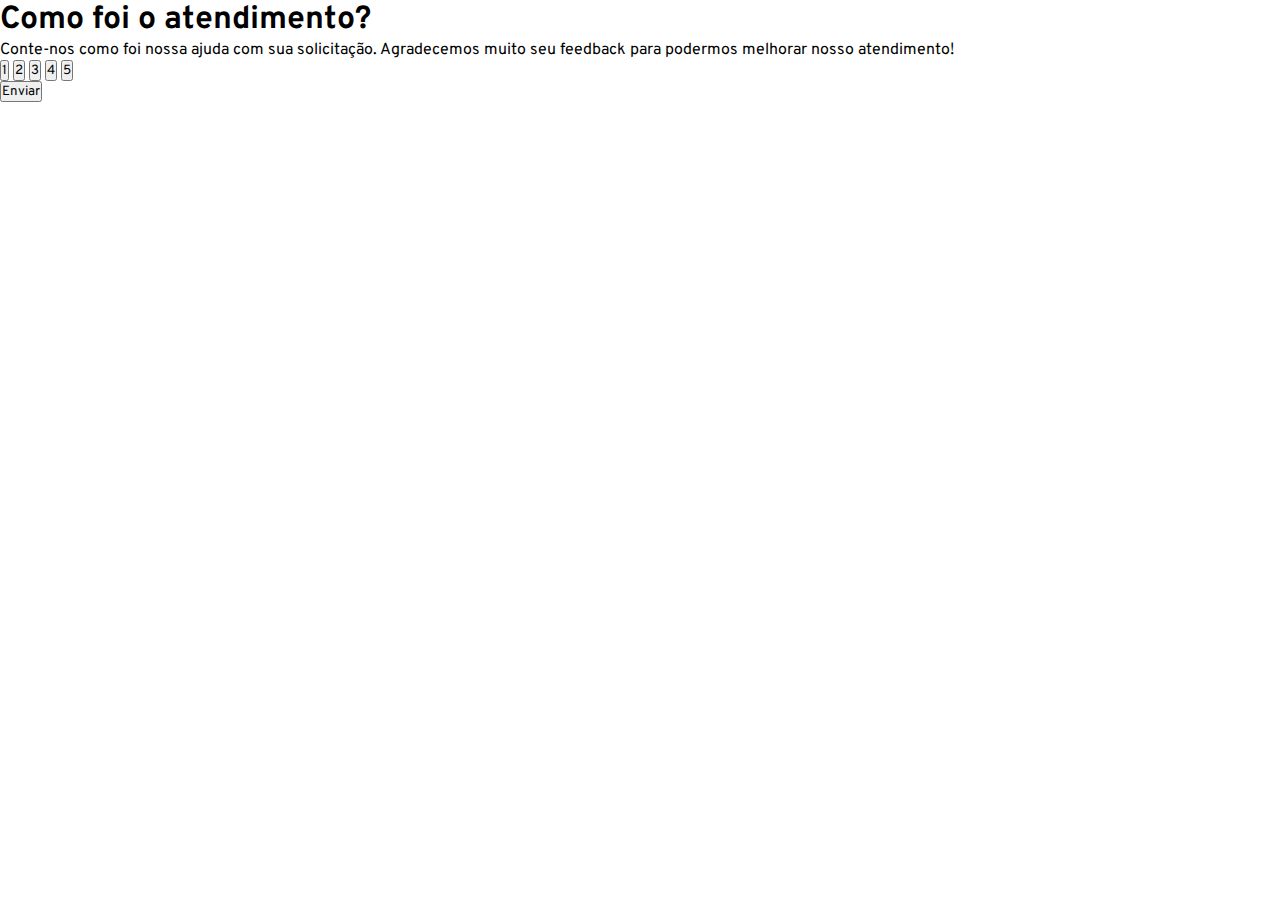
==== index.html @ 785f4070 "quarto do html e primeiro do css" ====
<!DOCTYPE html>
<html lang="en">
<head>
    <meta charset="UTF-8">
    <meta name="viewport" content="width=, initial-scale=1.0">
    <link rel="stylesheet" href="style.css">
    <link rel="preconnect" href="https://fonts.googleapis.com">
<link rel="preconnect" href="https://fonts.gstatic.com" crossorigin>
<link href="https://fonts.googleapis.com/css2?family=Overpass:ital,wght@0,100..900;1,100..900&display=swap" rel="stylesheet">
    <title>Document</title>
</head>
<body>
    <div class="card">
        <div class="estrela>
        <img src="./icon-star.svg" alt="imagem da estrela">
        </div>

        <h1>Como foi o atendimento?</h1>

        <p>Conte-nos como foi nossa ajuda com sua solicitação. Agradecemos muito seu feedback para podermos melhorar nosso atendimento!</p>
       
<div class="notas">

<button>1</button>
<button>2</button>
<button>3</button>
<button>4</button>
<button>5</button>
</div>

<button>Enviar</button>
    </div>
</body>
</html>
---- style.css ----
*{
    margin: 0;
    padding: 0;
    box-sizing: border-box;
    font-family: "Overpass", sans-serif;
}
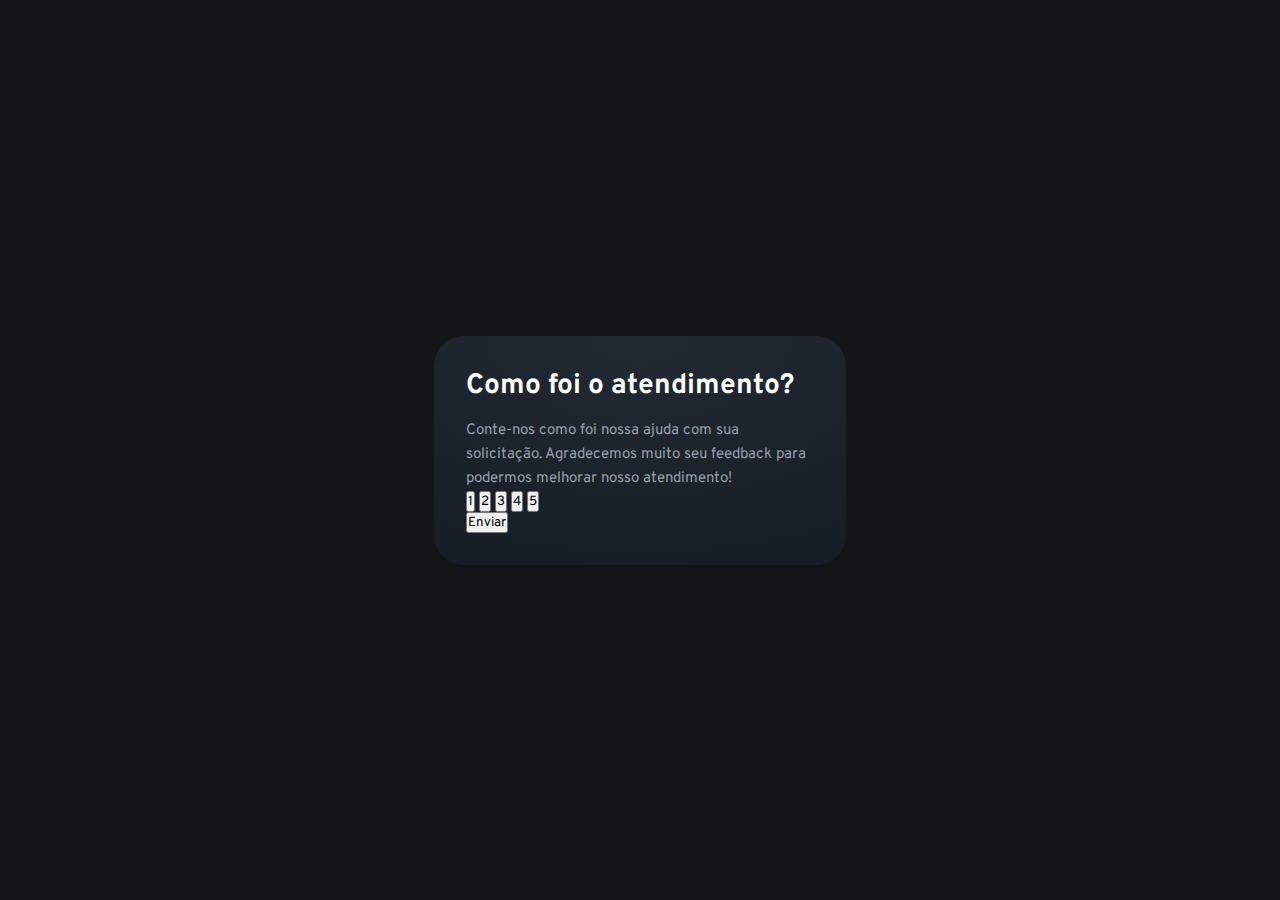
==== commit 2c46fe72: "quarto do css" ====
--- a/index.html
+++ b/index.html
@@ -12,7 +12,7 @@
 <body>
     <div class="card">
         <div class="estrela>
-        <img src="./icon-star.svg" alt="imagem da estrela">
+     <img src="./img alt="">
         </div>
 
         <h1>Como foi o atendimento?</h1>
--- a/style.css
+++ b/style.css
@@ -3,4 +3,57 @@
     padding: 0;
     box-sizing: border-box;
     font-family: "Overpass", sans-serif;
+    -webkit-font-smothing: antialiased;
 }
+
+:root{
+    --dark-blue: #262E38;
+    --light-grey: #969FAD;
+    --medium-grey: #7C8798;
+    --orange: #fc7614;
+    --white: #fff;
+    --very-dark-blue: #131518;
+    --black-gradient: radial-gradient(98.96% 98.96% at 50% 0%, #232a34 0%, #181e27 100%);
+}
+
+
+body{
+    background-color: var(--very-dark-blue);
+    height: 100svh;
+    display: flex;
+    justify-content: center;
+    align-items: center;
+}
+
+.card{
+  background: var(--black-gradient);
+  max-width: 412px;
+  padding: 32px;
+  border-radius: 30px;
+}
+
+.card h1{
+    color: var(--white);
+    font-size: 28px;
+    margin-bottom: 15px;
+}
+
+.card p{
+    color: var(--light-grey);
+    font-size: 15px;
+    line-height: 24px;
+}
+
+.estrela{
+    background-color: var(--dark-blue);
+    width: 40px;
+    height: 40px;
+
+    display: flex;
+    justify-content: center;
+    align-items: center;
+
+    border-radius: 50%;
+
+    margin-bottom: 30px;
+}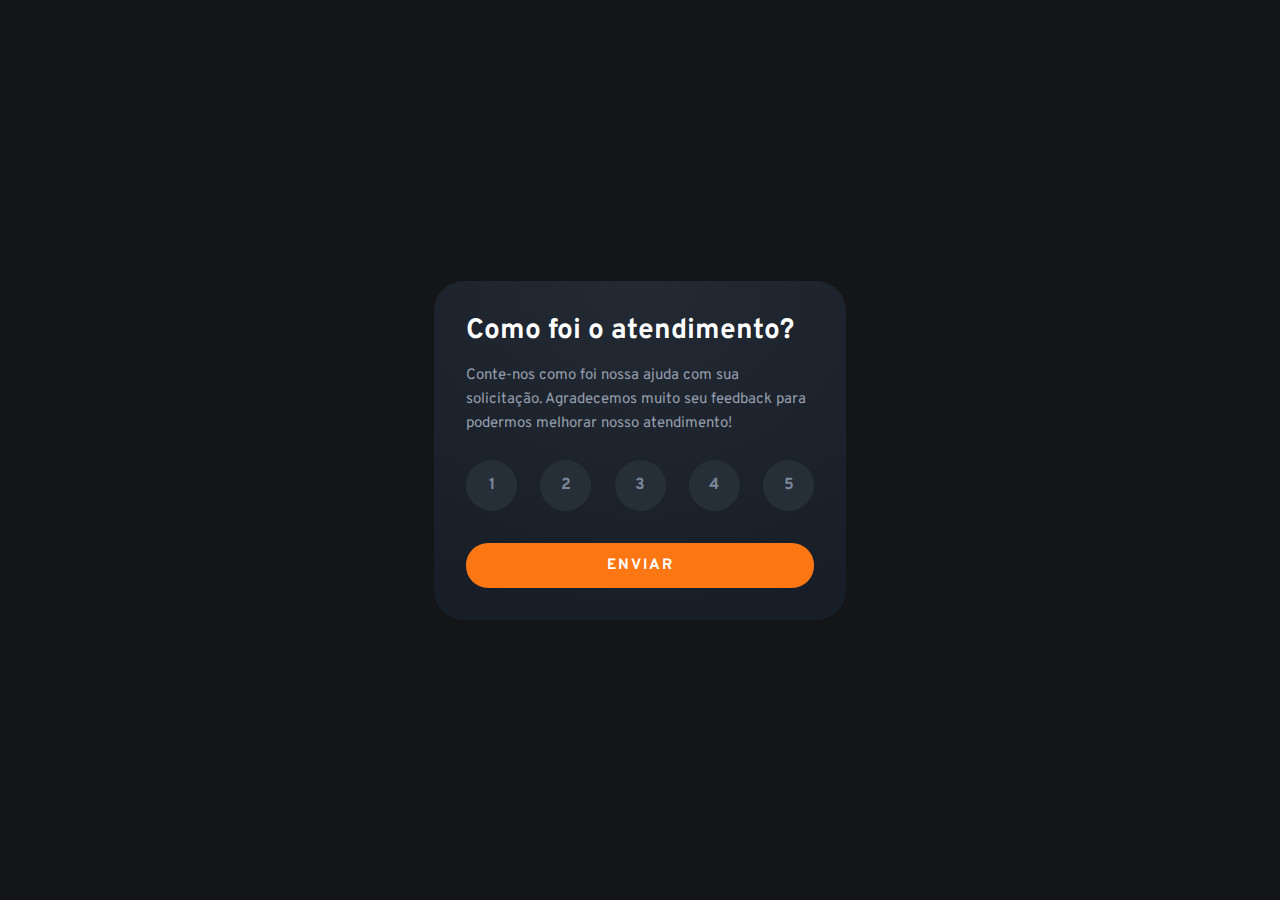
==== commit 1a62be4c: "quinto do html e setimo do css" ====
--- a/index.html
+++ b/index.html
@@ -28,7 +28,7 @@
 <button>5</button>
 </div>
 
-<button>Enviar</button>
+<a href="">Enviar</a>
     </div>
 </body>
 </html>--- a/style.css
+++ b/style.css
@@ -42,6 +42,7 @@
     color: var(--light-grey);
     font-size: 15px;
     line-height: 24px;
+    margin-bottom: 24px;
 }
 
 .estrela{
@@ -56,4 +57,59 @@
     border-radius: 50%;
 
     margin-bottom: 30px;
+}
+
+.notas{
+    display: flex;
+    justify-content: space-between;
+    margin-bottom: 32px;
+}
+
+.notas button{
+    width: 51px;
+    height: 51px;
+    font-size: 16px;
+    font-weight: 700;
+    line-height: 24px;
+    border-radius: 50%;
+    border: none;
+    color: var(--medium-grey);
+    background-color: var(--dark-blue);
+
+    transition: all ease-in-out 0.3s;
+}
+
+.notas button:hover {
+    color: var(--white);
+    background-color: var(--orange);
+    cursor: pointer;
+}
+
+.notas button:focus{
+    color: var(--white);
+    background-color: var(--light-grey);
+}
+
+.card > a{
+    display: block;
+    width: 100%;
+    padding: 13px;
+    text-align: center;
+    text-decoration: none;
+    font-size: 15px;
+    font-weight: 700;
+    text-transform: uppercase;
+    letter-spacing: 2px;
+    color: var(--white);
+    background-color: var(--orange);
+    border: none;
+    border-radius: 22px;
+
+    transition: all ease-in-out 0.3s;
+}
+
+.card > a:hover{
+    color: #fc7614;
+    background-color: #fff;
+    cursor: pointer;
 }